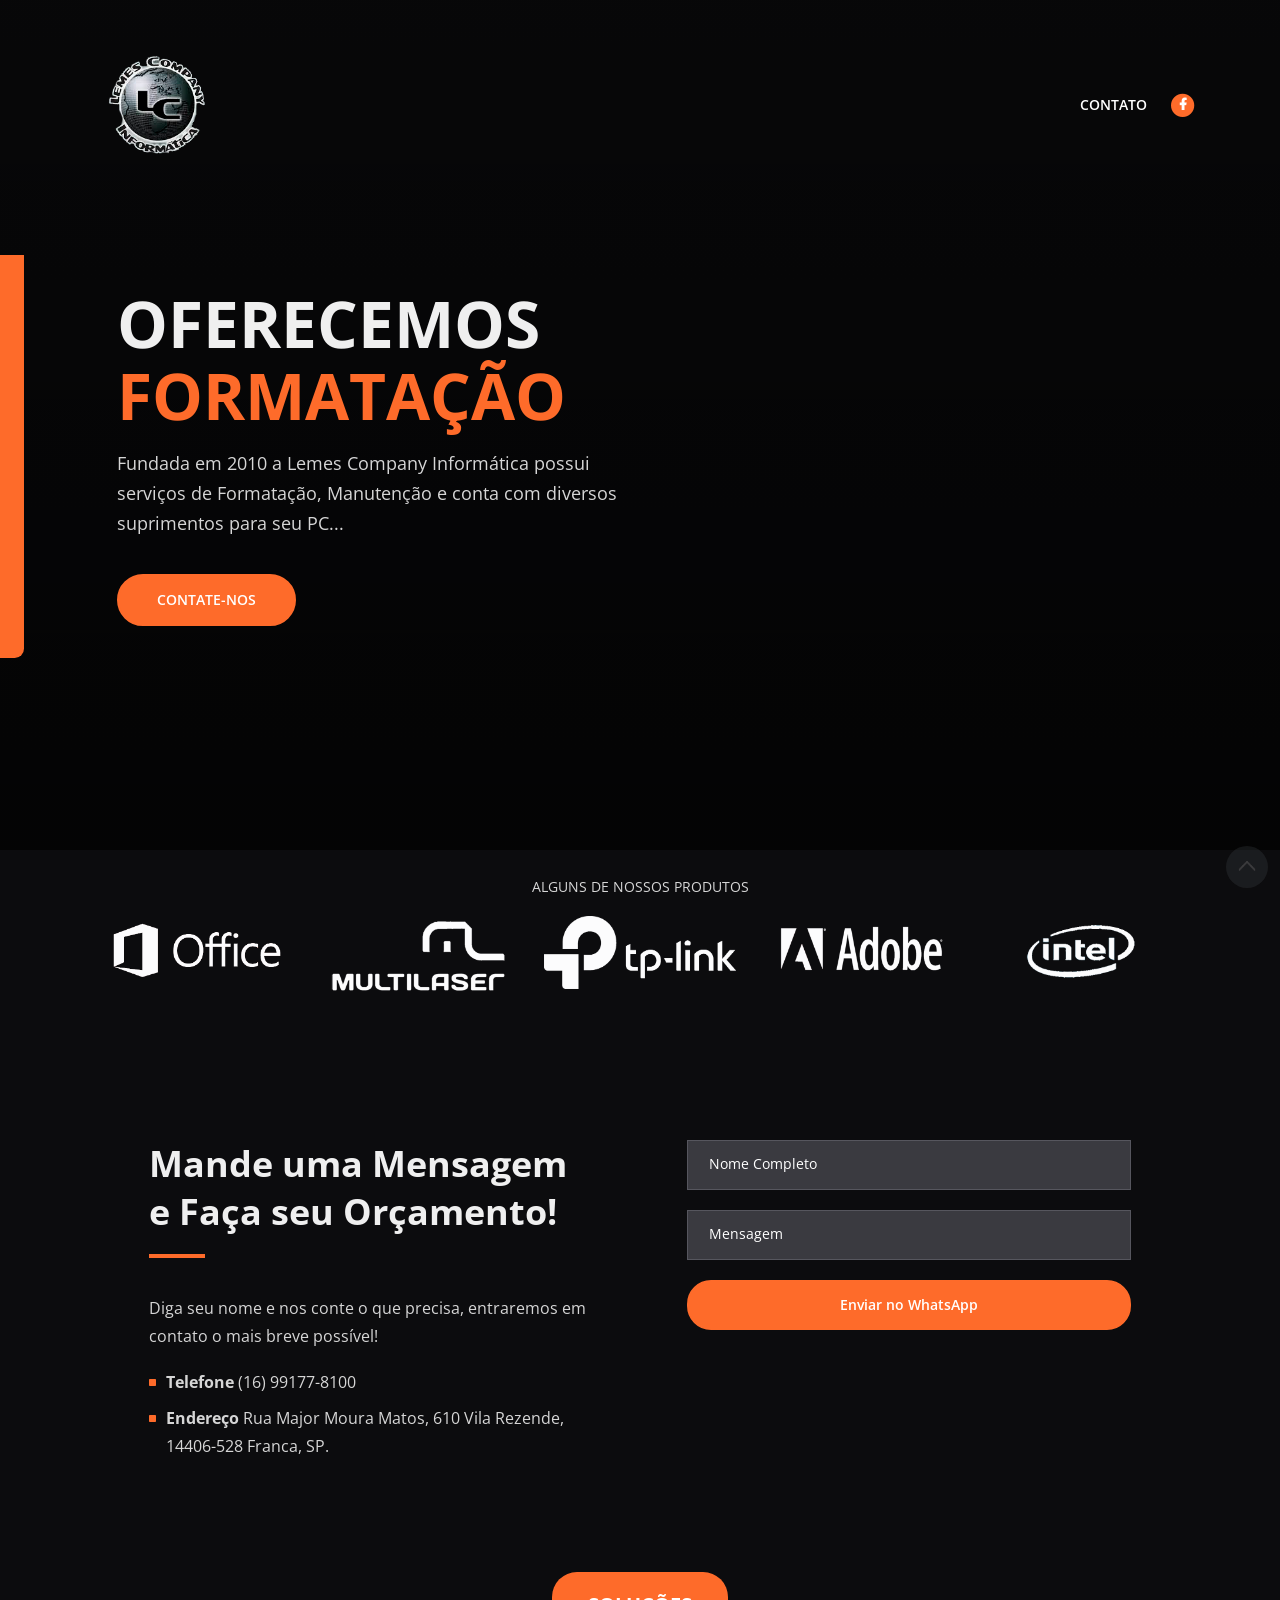
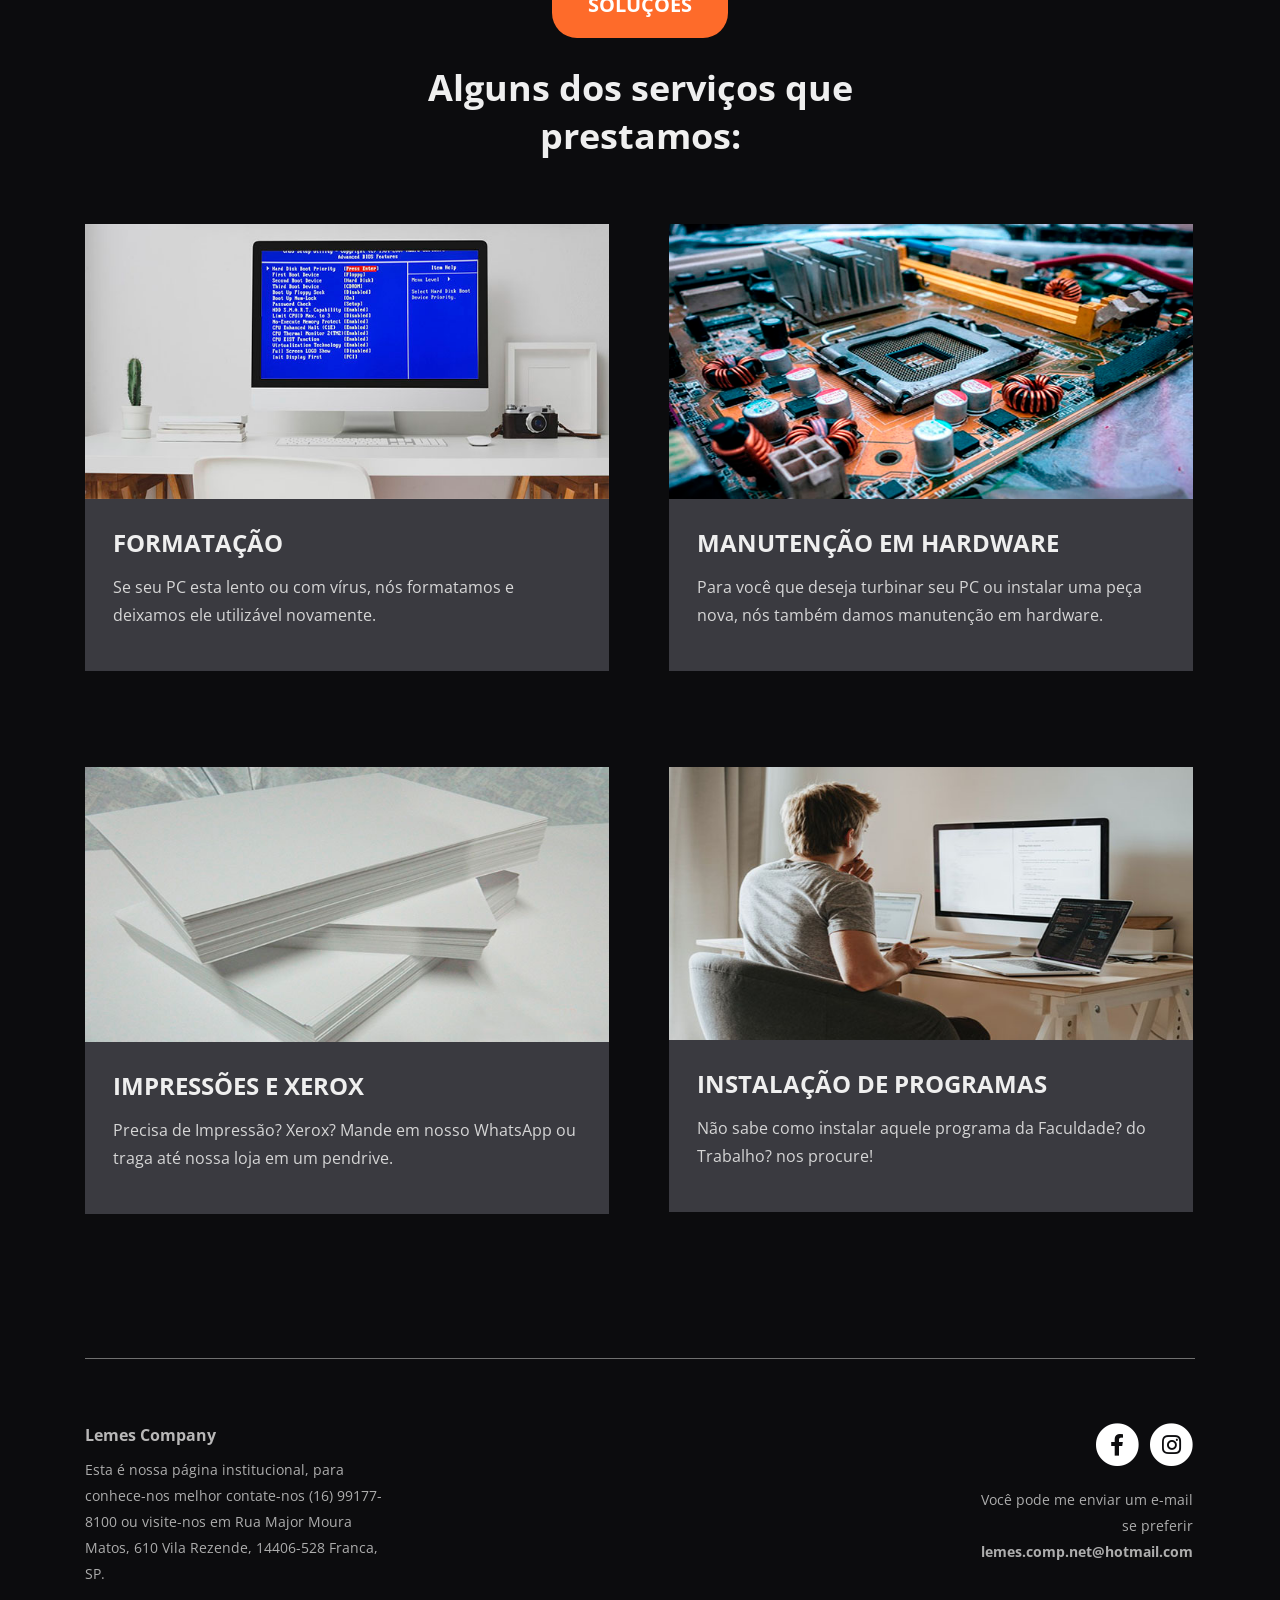
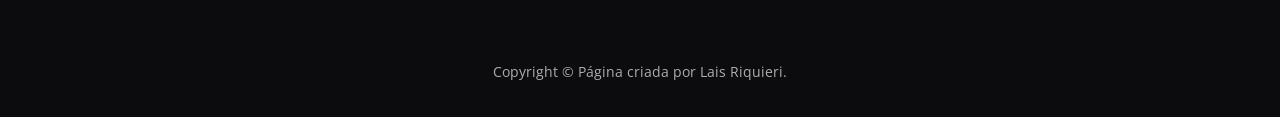
==== index.html @ 3565f31c "V1 Site Lemes Company" ====
<!DOCTYPE html>
<html lang="pt-BR">
<head>
    <meta charset="utf-8">
    <meta name="viewport" content="width=device-width, initial-scale=1, shrink-to-fit=no">
    
    <!-- OG Meta Tags to improve the way the post looks when you share the page on LinkedIn, Facebook, Google+ -->
	<meta property="og:site_name" content="" /> <!-- website name -->
	<meta property="og:site" content="" /> <!-- website link -->
	<meta property="og:title" content=""/> <!-- title shown in the actual shared post -->
	<meta property="og:description" content="" /> <!-- description shown in the actual shared post -->
	<meta property="og:image" content="" /> <!-- image link, make sure it's jpg -->
	<meta property="og:url" content="" /> <!-- where do you want your post to link to -->
	<meta property="og:type" content="article" />

    <!-- Webpage Title -->
    <title>Lemes Company Informática</title>

    <!-- Styles -->
    <link href="https://fonts.googleapis.com/css?family=Open+Sans:400,400i,600,700&display=swap" rel="stylesheet">
    <link href="css/bootstrap.css" rel="stylesheet">
    <link href="css/fontawesome-all.css" rel="stylesheet">
    <link href="css/swiper.css" rel="stylesheet">
	<link href="css/magnific-popup.css" rel="stylesheet">
	<link href="css/styles.css" rel="stylesheet">
	
	<!-- Favicon  -->
    <link rel="icon" href="images/Logo-Lemes-Company-vetor.png">
</head>
<body data-spy="scroll" data-target=".fixed-top">   
    
    <!-- Navigation -->
    <nav class="navbar navbar-expand-lg navbar-custom fixed-top">
        <div class="container">
            <!-- Text Logo - Use this if you don't have a graphic logo -->
            <!-- <a class="navbar-brand logo-text page-scroll" href="index.html">VERA</a> -->

            <!-- Image Logo -->
            <a class="navbar-brand logo-image" href="index.html"><img src="images/Logo-Lemes-Company-vetor.png" alt="alternative"></a> 
            
            <!-- Mobile Menu Toggle Button -->
            <button class="navbar-toggler" type="button" data-toggle="collapse" data-target="#navbarsExampleDefault" aria-controls="navbarsExampleDefault" aria-expanded="false" aria-label="Toggle navigation">
                <span class="navbar-toggler-awesome fas fa-bars"></span>
                <span class="navbar-toggler-awesome fas fa-times"></span>
            </button>
            <!-- end of mobile menu toggle button -->

            <div class="collapse navbar-collapse" id="navbarsExampleDefault">
                <ul class="navbar-nav ml-auto">

                    <li class="nav-item">
                        <a class="nav-link page-scroll" href="#inquiry">CONTATO</a>
                    </li>
                </ul>
                <span class="nav-item social-icons">
                    <span class="fa-stack">
                        <a href="https://www.facebook.com/assistenciatecnicaparacomputadores/">
                            <i class="fas fa-circle fa-stack-2x"></i>
                            <i class="fab fa-facebook-f fa-stack-1x"></i>
                        </a>
                </span>
            </div>
        </div> <!-- end of container -->
    </nav> <!-- end of navbar -->
    <!-- end of navigation -->


    <!-- Header -->
    <header class="header">
        <div class="container">
            <div class="row">
                <div class="col-lg-7">
                    <div class="text-container">
                        <h1>OFERECEMOS <span id="js-rotating">FORMATAÇÃO, MANUTENÇÃO, SUPRIMENTOS</span></h1>
                        <p class="p-large">Fundada em 2010 a Lemes Company Informática possui serviços de Formatação, Manutenção e conta com diversos suprimentos para seu PC...</p>
                        <a class="btn-solid-lg page-scroll" href="#inquiry">CONTATE-NOS</a>
                    </div> <!-- end of text-container -->
                </div> <!-- end of col -->
            </div> <!-- end of row -->
        </div> <!-- end of container -->
        <img class="vertical-decoration" src="images/vertical-decoration-left.svg" alt="alternative">
    </header> <!-- end of header -->
    <!-- end of header -->


    <!-- Partners -->
    <div class="slider-1">
        <div class="container">
            <div class="row">
                <div class="col-lg-12">

                    <p class="p-small">ALGUNS DE NOSSOS PRODUTOS</p>

                    <!-- Image Slider -->
                    <div class="slider-container">
                        <div class="swiper-container image-slider">
                            <div class="swiper-wrapper">
                                <div class="swiper-slide">
                                    <img class="img-fluid" src="images/Office-vetor.png" alt="alternative">
                                </div>
                                <div class="swiper-slide">
                                    <img class="img-fluid" src="images/multilaser-vetor.png" alt="alternative">
                                </div>
                                <div class="swiper-slide">
                                    <img class="img-fluid" src="images/tp-link-logo-vetor.png" alt="alternative">
                                </div>
                                <div class="swiper-slide">
                                    <img class="img-fluid" src="images/adobe-vetor.png" alt="alternative">
                                </div>
                                <div class="swiper-slide">
                                    <img class="img-fluid" src="images/intel-logo-vetor.png" alt="alternative">
                                </div>
                                <div class="swiper-slide">
                                    <img class="img-fluid" src="images/sandisk-logo-vetor.png" alt="alternative">
                                </div>
                            </div> <!-- end of swiper-wrapper -->
                        </div> <!-- end of swiper container -->
                    </div> <!-- end of slider-container -->
                    <!-- end of image slider -->

                </div> <!-- end of col -->
            </div> <!-- end of row -->
        </div> <!-- end of container -->
    </div> <!-- end of slider-1 -->
    <!-- end of partners -->


    <!-- Inquiry -->
    <div id="inquiry" class="form-1">
        <div class="container">
            <div class="row">
                <div class="col-lg-6">
                    <div class="text-container">
                        <h2>Mande uma Mensagem e Faça seu Orçamento!    </h2>
                        <hr class="hr-heading">
                        <p>Diga seu nome e nos conte o que precisa, entraremos em contato o mais breve possível!</p>
                        <ul class="list-unstyled li-space-lg">
                            <li class="media">
                                <i class="fas fa-square"></i>
                                <div class="media-body"><strong>Telefone</strong> (16) 99177-8100</div>
                            </li>
                            <li class="media">
                                <i class="fas fa-square"></i>
                                <div class="media-body"><strong>Endereço</strong> Rua Major Moura Matos, 610 Vila Rezende, 14406-528 Franca, SP.</div>
                            </li>
                        </ul>
                    </div> <!-- end of text-container -->
                </div> <!-- end of col -->
                <div class="col-lg-6">

                    <!-- Inquiry Form -->
                    <div class="form-container">
                        <form id="inquiryForm" data-toggle="validator" data-focus="false">
                            <div class="form-group">
                                <input type="text" class="form-control-input" id="iname" name="iname" required>
                                <label class="label-control" for="iname">Nome Completo</label>
                                <div class="help-block with-errors"></div>
                            </div>
                            
                            <div class="form-group">
                                <input type="text" class="form-control-input" id="imessage" name="imessage" required>
                                <label class="label-control" for="imessage">Mensagem</label>
                                <div class="help-block with-errors"></div>
                            </div>
                            <div class="form-group">
                                
                                <div class="help-block with-errors"></div>
                            </div>
                            <div class="form-group">
                                <button type="submit" class="form-control-submit-button">Enviar no WhatsApp</button>
                            </div>
                            <div class="form-message">
                                <div id="imsgSubmit" class="h3 text-center hidden"></div>
                            </div>
                        </form>
                    </div> <!-- end of form-container -->
                    <!-- end of inquiry form -->

                </div> <!-- end of col -->
            </div> <!-- end of row -->
        </div> <!-- end of container -->
    </div> <!-- end of form-1 -->
    <!-- end of inquiry -->


    <!-- Solutions -->
    <div class="cards-1">
        <div class="container">
            <div class="row">
                <div class="col-lg-12">
                    <div class="box-heading-wrapper">
                        <div class="box-heading">SOLUÇÕES</div>
                    </div> <!-- end of box-heading-wrapper -->
                    <h2 class="h2-heading">Alguns dos serviços que prestamos:</h2>
                </div> <!-- end of col -->
            </div> <!-- end of row -->
            <div class="row">
                <div class="col-lg-12">
                    
                    <!-- Card -->
                    <div class="card">
                        <div class="card-image">
                            <img class="img-fluid" src="images/format.jpg" alt="alternative">
                        </div>
                        <div class="card-body">
                            <h3 class="card-title">FORMATAÇÃO</h3>
                            <p>Se seu PC esta lento ou com vírus, nós formatamos e deixamos ele utilizável novamente.</p>
                            <div class="tag"></div>
                        </div>
                    </div>
                    <!-- end of card -->

                    <!-- Card -->
                    <div class="card">
                        <div class="card-image">
                            <img class="img-fluid" src="images/manutencao.jpg" alt="alternative">
                        </div>
                        <div class="card-body">
                            <h3 class="card-title">MANUTENÇÃO EM HARDWARE</h3>
                            <p>Para você que deseja turbinar seu PC ou instalar uma peça nova, nós também damos manutenção em hardware.</p>
                            <div class="tag"></div>
                        </div>
                    </div>
                    <!-- end of card -->

                    <!-- Card -->
                    <div class="card">
                        <div class="card-image">
                            <img class="img-fluid" src="images/folhas.jpg" alt="alternative">
                        </div>
                        <div class="card-body">
                            <h3 class="card-title">IMPRESSÕES E XEROX</h3>
                            <p>Precisa de Impressão? Xerox? Mande em nosso WhatsApp ou traga até nossa loja em um pendrive.</p>
                            <div class="tag"></div>
                        </div>
                    </div>
                    <!-- end of card -->

                    <!-- Card -->
                    <div class="card">
                        <div class="card-image">
                            <img class="img-fluid" src="images/programas.jpg" alt="alternative">
                        </div>
                        <div class="card-body">
                            <h3 class="card-title">INSTALAÇÃO DE PROGRAMAS</h3>
                            <p>Não sabe como instalar aquele programa da Faculdade? do Trabalho? nos procure!</p>
                            <div class="tag"></div>
                        </div>
                    </div>
                    <!-- end of card -->

                </div> <!-- end of col -->
            </div> <!-- end of row -->
        </div> <!-- end of container -->
    </div> <!-- end of cards-1 -->
    <!-- end of solutions -->



    <!-- Footer -->
    <div class="footer">
        <div class="container">
            <div class="row">
                <div class="col-lg-12">
                    <hr class="section-divider">
                    <div class="footer-col first">
                        <h6>Lemes Company</h6>
                        <p class="p-small">Esta é nossa página institucional, para conhece-nos melhor contate-nos (16) 99177-8100 ou visite-nos em Rua Major Moura Matos, 610 Vila Rezende, 14406-528 Franca, SP.</p>
                    </div> <!-- end of footer-col -->
                    <div class="footer-col second">
                    </div> <!-- end of footer-col -->
                    <div class="footer-col third">
                        
                    </div> <!-- end of footer-col -->
                    <div class="footer-col fourth">
                        <span class="fa-stack">
                            <a href="https://www.facebook.com/assistenciatecnicaparacomputadores/">
                                <i class="fas fa-circle fa-stack-2x"></i>
                                <i class="fab fa-facebook-f fa-stack-1x"></i>
                            </a>
                        </span>
                        
                        </span>
                        <span class="fa-stack">
                            <a href="https://www.instagram.com/lemes.company.informatica/?hl=pt-br">
                                <i class="fas fa-circle fa-stack-2x"></i>
                                <i class="fab fa-instagram fa-stack-1x"></i>
                            </a>
                        </span>
                        <p class="p-small">Você pode me enviar um e-mail se preferir <a href="mailto:lemes.comp.net@hotmail.com"><strong>lemes.comp.net@hotmail.com</strong></a></p>
                    </div> <!-- end of footer-col -->
                </div> <!-- end of col -->
            </div> <!-- end of row -->
        </div> <!-- end of container -->
    </div> <!-- end of footer -->  
    <!-- end of footer -->


    <!-- Copyright -->
    <div class="copyright">
        <div class="container">
            <div class="row">
                <div class="col-lg-12">
                    <p class="p-small">Copyright © Página criada por Lais Riquieri.</a></p>
                </div> <!-- end of col -->
            </div> <!-- enf of row -->
        </div> <!-- end of container -->
    </div> <!-- end of copyright --> 
    <!-- end of copyright -->
    
    	
    <!-- Scripts -->
    <script src="js/jquery.min.js"></script> <!-- jQuery for Bootstrap's JavaScript plugins -->
    <script src="js/popper.min.js"></script> <!-- Popper tooltip library for Bootstrap -->
    <script src="js/bootstrap.min.js"></script> <!-- Bootstrap framework -->
    <script src="js/jquery.easing.min.js"></script> <!-- jQuery Easing for smooth scrolling between anchors -->
    <script src="js/swiper.min.js"></script> <!-- Swiper for image and text sliders -->
    <script src="js/jquery.magnific-popup.js"></script> <!-- Magnific Popup for lightboxes -->
    <script src="js/morphext.min.js"></script> <!-- Morphtext rotating text in the header -->
    <script src="js/isotope.pkgd.min.js"></script> <!-- Isotope for filter -->
    <script src="js/validator.min.js"></script> <!-- Validator.js - Bootstrap plugin that validates forms -->
    <script src="js/scripts.js"></script> <!-- Custom scripts -->
</body>
</html>
---- css/styles.css ----
/* Template: Vera - Business Landing Page HTML Template
   Author: Inovatik
   Description: Master CSS file
*/

/*****************************************
Table Of Contents:

- General Styles
- Navigation
- Header
- Partners
- Inquiry
- Solutions
- Details 1
- Details 2
- Expertise
- Video
- Pricing
- Projects
- Project Lightboxes
- Testimonials
- Statistics
- Statement
- Newsletter
- Footer
- Copyright
- Back To Top Button
- Extra Pages
- Media Queries
******************************************/

/*****************************************
Colors:
- Backgrounds - black #0c0c0e
- Buttons, bullets - orange #fe6b2a
- Input fields, card bg - dark gray #3a3a40
- Headings text - white #ffffff
- Body text - light gray #d6d6d6
******************************************/


/**************************/
/*     General Styles     */
/**************************/
body,
html {
    width: 100%;
	height: 100%;
	background-color: #0c0c0e;
}

body, p {
	color: #d6d6d6; 
	font: 400 1rem/1.75rem "Open Sans", sans-serif;
}

h1 {
	color: #efefef;
	font: 700 2.5rem/3.25rem "Open Sans", sans-serif;
}

h2 {
	color: #efefef;
	font: 700 2.25rem/3rem "Open Sans", sans-serif;
}

h3 {
	color: #efefef;
	font: 700 1.5rem/2.25rem "Open Sans", sans-serif;
}

h4 {
	color: #efefef;
	font: 700 1.25rem/1.75rem "Open Sans", sans-serif;
}

h5 {
	color: #efefef;
	font: 700 1.125rem/1.625rem "Open Sans", sans-serif;
}

h6 {
	color: #efefef;
	font: 700 1rem/1.5rem "Open Sans", sans-serif;
}

.p-large {
	font: 400 1.125rem/1.875rem "Open Sans", sans-serif;
}

.p-small {
	font: 400 0.875rem/1.625rem "Open Sans", sans-serif;
}

.p-heading {
	margin-bottom: 4.25rem;
	text-align: center;
}

.h2-heading {
	text-align: center;
	padding-top: 20px;
}

.testimonial-text {
	font-style: italic;
}

.testimonial-author {
	font-weight: 700;
}

.li-space-lg li {
	margin-bottom: 0.5rem;
}

a {
	color: #d6d6d6;
	text-decoration: underline;
}

a:hover {
	color: #d6d6d6;
	text-decoration: underline;
}

.m-bottom-0 {
	margin-bottom: 0;
}

.m-bottom-1 {
	margin-bottom: 1rem;
}

.m-bottom-2 {
	margin-bottom: 2rem;
}

.m-bottom-3 {
	margin-bottom: 3rem;
}

.m-bottom-4 {
	margin-bottom: 4rem;
}

.m-bottom-5 {
	margin-bottom: 5rem;
}

.m-bottom-6 {
	margin-bottom: 6rem;
}

.box-heading-wrapper {
	margin-bottom: 0.375rem;
	text-align: center;
}

.box-heading {
	display: inline-block;
	text-align: center;
	padding: 2rem 2.25rem;
	background-color: #fe6b2a;
	color: #ffffff;
	font-size: 1.25rem; 
	font-weight: bold;
	line-height: 0.125;
	border-radius: 25px;
}

.hr-heading {
	display: inline-block;
	width: 3.5rem;
	height: 0.25rem;
	border: none;
	background-color: #fe6b2a;
}

.section-divider {
	height: 1px;
	border: none;
	background-color: #707070;
}

.btn-solid-reg {
	display: inline-block;
	padding: 1.375rem 2.25rem 1.375rem 2.25rem;
	border: 0.125rem solid #fe6b2a;
	border-radius: 2rem;
	background-color: #fe6b2a;
	color: #ffffff;
	font: 600 0.875rem/0 "Open Sans", sans-serif;
	text-decoration: none;
	transition: all 0.2s;
}

.btn-solid-reg:hover {
	border: 0.125rem solid #fe6b2a;
	background-color: transparent;
	color: #fe6b2a;
	text-decoration: none;
}

.btn-solid-lg {
	display: inline-block;
	padding: 1.5rem 2.375rem 1.5rem 2.375rem;
	border: 0.125rem solid #fe6b2a;
	border-radius: 2rem;
	background-color: #fe6b2a;
	color: #ffffff;
	font: 600 0.875rem/0 "Open Sans", sans-serif;
	text-decoration: none;
	transition: all 0.2s;
}

.btn-solid-lg:hover {
	border: 0.125rem solid #fe6b2a;
	background-color: transparent;
	color: #fe6b2a;
	text-decoration: none;
}

.btn-outline-reg {
	display: inline-block;
	padding: 1.375rem 2.25rem 1.375rem 2.25rem;
	border: 0.125rem solid #ffffff;
	border-radius: 2rem;
	background-color: transparent;
	color: #ffffff;
	font: 600 0.875rem/0 "Open Sans", sans-serif;
	text-decoration: none;
	transition: all 0.2s;
}

.btn-outline-reg:hover {
	border: 0.125rem solid #ffffff;
	background-color: #ffffff;
	color: #0c0c0e;
	text-decoration: none;
}

.btn-outline-lg {
	display: inline-block;
	padding: 1.5rem 2.375rem 1.5rem 2.375rem;
	border: 0.125rem solid #30363a;
	border-radius: 2rem;
	background-color: transparent;
	color: #30363a;
	font: 600 0.875rem/0 "Open Sans", sans-serif;
	text-decoration: none;
	transition: all 0.2s;
}

.btn-outline-lg:hover {
	border: 0.125rem solid #30363a;
	background-color: #30363a;
	color: #ffffff;
	text-decoration: none;
}

.btn-outline-sm {
	display: inline-block;
	padding: 1rem 1.625rem 1rem 1.625rem;
	border: 0.125rem solid #30363a;
	border-radius: 2rem;
	background-color: transparent;
	color: #30363a;
	font: 600 0.875rem/0 "Open Sans", sans-serif;
	text-decoration: none;
	transition: all 0.2s;
}

.btn-outline-sm:hover {
	border: 0.125rem solid #30363a;
	background-color: #30363a;
	color: #ffffff;
	text-decoration: none;
}

.form-group {
	position: relative;
	margin-bottom: 1.25rem;
}

.form-group.has-error.has-danger {
	margin-bottom: 0.625rem;
}

.form-group.has-error.has-danger .help-block.with-errors ul {
	margin-top: 0.375rem;
}

.label-control {
	position: absolute;
	top: 0.87rem;
	left: 1.375rem;
	color: #ffffff;
	opacity: 1;
	font: 400 0.875rem/1.375rem "Open Sans", sans-serif;
	cursor: text;
	transition: all 0.2s ease;
}

/* IE10+ hack to solve lower label text position compared to the rest of the browsers */
@media screen and (-ms-high-contrast: active), screen and (-ms-high-contrast: none) {  
	.label-control {
		top: 0.9375rem;
	}
}

.form-control-input:focus + .label-control,
.form-control-input.notEmpty + .label-control,
.form-control-textarea:focus + .label-control,
.form-control-textarea.notEmpty + .label-control {
	top: 2rem;
	opacity: 1;
	font-size: 0.75rem;
	font-weight: 700;
}

.form-control-input,
.form-control-select {
	display: block; /* needed for proper display of the label in Firefox, IE, Edge */
	width: 100%;
	padding-top: 1.0625rem;
	padding-bottom: 0.0625rem;
	padding-left: 1.3125rem;
	border: 1px solid #56565e;
	border-radius: 0;
	background-color: #3a3a40;
	color: #ffffff;
	font: 400 0.875rem/1.875rem "Open Sans", sans-serif;
	transition: all 0.2s;
	-webkit-appearance: none; /* removes inner shadow on form inputs on ios safari */
}

.form-control-select {
	padding-top: 0.5rem;
	padding-bottom: 0.5rem;
	height: 3rem;
}

/* IE10+ hack to solve lower label text position compared to the rest of the browsers */
@media screen and (-ms-high-contrast: active), screen and (-ms-high-contrast: none) {  
	.form-control-input {
		padding-top: 1.25rem;
		padding-bottom: 0.75rem;
		line-height: 1.75rem;
	}

	.form-control-select {
		padding-top: 0.875rem;
		padding-bottom: 0.75rem;
		height: 3.125rem;
		line-height: 2.125rem;
	}
}

select {
    /* you should keep these first rules in place to maintain cross-browser behavior */
    -webkit-appearance: none;
	-moz-appearance: none;
	-ms-appearance: none;
    -o-appearance: none;
    appearance: none;
    background-image: url('../images/down-arrow.png');
    background-position: 96% 50%;
    background-repeat: no-repeat;
    outline: none;
}

select::-ms-expand {
    display: none; /* removes the ugly default down arrow on select form field in IE11 */
}

.form-control-textarea {
	display: block; /* used to eliminate a bottom gap difference between Chrome and IE/FF */
	width: 100%;
	height: 14rem; /* used instead of html rows to normalize height between Chrome and IE/FF */
	padding-top: 1.25rem;
	padding-left: 1.3125rem;
	border: 1px solid #56565e;
	border-radius: 0;
	background-color: #3a3a40;
	color: #ffffff;
	font: 400 0.875rem/1.75rem "Open Sans", sans-serif;
	transition: all 0.2s;
}

.form-control-input:focus,
.form-control-select:focus,
.form-control-textarea:focus {
	border: 1px solid #a1a1a1;
	outline: none; /* Removes blue border on focus */
}

.form-control-input:hover,
.form-control-select:hover,
.form-control-textarea:hover {
	border: 1px solid #a1a1a1;
}

input[type='checkbox'] {
	vertical-align: -10%;
	margin-right: 0.5rem;
}

/* IE10+ hack to raise checkbox field position compared to the rest of the browsers */
@media screen and (-ms-high-contrast: active), screen and (-ms-high-contrast: none) {  
	input[type='checkbox'] {
		vertical-align: -9%;
	}
}

.form-control-submit-button {
	display: inline-block;
	width: 100%;
	height: 3.125rem;
	border: 0.125rem solid #fe6b2a;
	border-radius: 1.5rem;
	background-color: #fe6b2a;
	color: #fff;
	font: 600 0.875rem/0 "Open Sans", sans-serif;
	cursor: pointer;
	transition: all 0.2s;
}

.form-control-submit-button:hover {
	border: 0.125rem solid #fe6b2a;
	background-color: transparent;
	color: #fe6b2a;
}

/* Form Success And Error Message Formatting */
#imsgSubmit.h3.text-center.tada.animated,
#nmsgSubmit.h3.text-center.tada.animated,
#cmsgSubmit.h3.text-center.tada.animated,
#imsgSubmit.h3.text-center,
#nmsgSubmit.h3.text-center,
#cmsgSubmit.h3.text-center {
	display: block;
	margin-bottom: 0;
	color: #fe6b2a;
	font-weight: 600;
	font-size: 1.125rem;
	line-height: 1rem;
}

.help-block.with-errors .list-unstyled {
	font-size: 0.75rem;
	line-height: 1.125rem;
	text-align: left;
}

.help-block.with-errors ul {
	margin-bottom: 0;
}
/* end of form success and error message formatting */

/* Form Success And Error Message Animation - Animate.css */
@-webkit-keyframes tada {
	from {
		-webkit-transform: scale3d(1, 1, 1);
		-ms-transform: scale3d(1, 1, 1);
		transform: scale3d(1, 1, 1);
	}
	10%, 20% {
		-webkit-transform: scale3d(.9, .9, .9) rotate3d(0, 0, 1, -3deg);
		-ms-transform: scale3d(.9, .9, .9) rotate3d(0, 0, 1, -3deg);
		transform: scale3d(.9, .9, .9) rotate3d(0, 0, 1, -3deg);
	}
	30%, 50%, 70%, 90% {
		-webkit-transform: scale3d(1.1, 1.1, 1.1) rotate3d(0, 0, 1, 3deg);
		-ms-transform: scale3d(1.1, 1.1, 1.1) rotate3d(0, 0, 1, 3deg);
		transform: scale3d(1.1, 1.1, 1.1) rotate3d(0, 0, 1, 3deg);
	}
	40%, 60%, 80% {
		-webkit-transform: scale3d(1.1, 1.1, 1.1) rotate3d(0, 0, 1, -3deg);
		-ms-transform: scale3d(1.1, 1.1, 1.1) rotate3d(0, 0, 1, -3deg);
		transform: scale3d(1.1, 1.1, 1.1) rotate3d(0, 0, 1, -3deg);
	}
	to {
		-webkit-transform: scale3d(1, 1, 1);
		-ms-transform: scale3d(1, 1, 1);
		transform: scale3d(1, 1, 1);
	}
}

@keyframes tada {
	from {
		-webkit-transform: scale3d(1, 1, 1);
		-ms-transform: scale3d(1, 1, 1);
		transform: scale3d(1, 1, 1);
	}
	10%, 20% {
		-webkit-transform: scale3d(.9, .9, .9) rotate3d(0, 0, 1, -3deg);
		-ms-transform: scale3d(.9, .9, .9) rotate3d(0, 0, 1, -3deg);
		transform: scale3d(.9, .9, .9) rotate3d(0, 0, 1, -3deg);
	}
	30%, 50%, 70%, 90% {
		-webkit-transform: scale3d(1.1, 1.1, 1.1) rotate3d(0, 0, 1, 3deg);
		-ms-transform: scale3d(1.1, 1.1, 1.1) rotate3d(0, 0, 1, 3deg);
		transform: scale3d(1.1, 1.1, 1.1) rotate3d(0, 0, 1, 3deg);
	}
	40%, 60%, 80% {
		-webkit-transform: scale3d(1.1, 1.1, 1.1) rotate3d(0, 0, 1, -3deg);
		-ms-transform: scale3d(1.1, 1.1, 1.1) rotate3d(0, 0, 1, -3deg);
		transform: scale3d(1.1, 1.1, 1.1) rotate3d(0, 0, 1, -3deg);
	}
	to {
		-webkit-transform: scale3d(1, 1, 1);
		-ms-transform: scale3d(1, 1, 1);
		transform: scale3d(1, 1, 1);
	}
}

.tada {
	-webkit-animation-name: tada;
	animation-name: tada;
}

.animated {
	-webkit-animation-duration: 1s;
	animation-duration: 1s;
	-webkit-animation-fill-mode: both;
	animation-fill-mode: both;
}
/* end of form success and error message animation - Animate.css */

/* Fade-move Animation For Details Lightbox - Magnific Popup */
/* at start */
.my-mfp-slide-bottom .zoom-anim-dialog {
	opacity: 0;
	transition: all 0.2s ease-out;
	-webkit-transform: translateY(-1.25rem) perspective(37.5rem) rotateX(10deg);
	-ms-transform: translateY(-1.25rem) perspective(37.5rem) rotateX(10deg);
	transform: translateY(-1.25rem) perspective(37.5rem) rotateX(10deg);
}

/* animate in */
.my-mfp-slide-bottom.mfp-ready .zoom-anim-dialog {
	opacity: 1;
	-webkit-transform: translateY(0) perspective(37.5rem) rotateX(0); 
	-ms-transform: translateY(0) perspective(37.5rem) rotateX(0); 
	transform: translateY(0) perspective(37.5rem) rotateX(0); 
}

/* animate out */
.my-mfp-slide-bottom.mfp-removing .zoom-anim-dialog {
	opacity: 0;
	-webkit-transform: translateY(-0.625rem) perspective(37.5rem) rotateX(10deg); 
	-ms-transform: translateY(-0.625rem) perspective(37.5rem) rotateX(10deg); 
	transform: translateY(-0.625rem) perspective(37.5rem) rotateX(10deg); 
}

/* dark overlay, start state */
.my-mfp-slide-bottom.mfp-bg {
	opacity: 0;
	transition: opacity 0.2s ease-out;
}

/* animate in */
.my-mfp-slide-bottom.mfp-ready.mfp-bg {
	opacity: 0.8;
}
/* animate out */
.my-mfp-slide-bottom.mfp-removing.mfp-bg {
	opacity: 0;
}
/* end of fade-move animation for details lightbox - magnific popup */

/* Fade Animation For Image Lightbox - Magnific Popup */
@-webkit-keyframes fadeIn {
	from {
		opacity: 0;
	}
	to {
		opacity: 1;
	}
}

@keyframes fadeIn {
	from {
		opacity: 0;
	}
	to {
		opacity: 1;
	}
}

.fadeIn {
	-webkit-animation: fadeIn 0.6s;
	animation: fadeIn 0.6s;
}

@-webkit-keyframes fadeOut {
	from {
		opacity: 1;
	}
	to {
		opacity: 0;
	}
}

@keyframes fadeOut {
	from {
		opacity: 1;
	}
	to {
		opacity: 0;
	}
}

.fadeOut {
	-webkit-animation: fadeOut 0.8s;
	animation: fadeOut 0.8s;
}
/* end of fade animation for image lightbox - magnific popup */


/**********************/
/*     Navigation     */
/**********************/
.navbar-custom {
	background-color: #0c0c0e;
	box-shadow: 0 0.0625rem 0.375rem 0 rgba(0, 0, 0, 0.1);
	font: 600 0.875rem/0.875rem "Open Sans", sans-serif;
}

.navbar-custom .navbar-brand.logo-image img {
	width: 9rem;
	height: 9rem;
}

.navbar-custom .navbar-brand.logo-text {
	color: #ffffff;
	font: 700 2rem/1rem "Open Sans", sans-serif;
	text-decoration: none;
}

.navbar-custom .navbar-nav {
	margin-top: 0.75rem;
	margin-bottom: 0.5rem;
}

.navbar-custom .nav-item .nav-link {
	padding: 0.625rem 0.75rem;
	color: #ffffff;
	text-decoration: none;
	transition: all 0.2s ease;
}

.navbar-custom .nav-item .nav-link:hover,
.navbar-custom .nav-item .nav-link.active {
	color: #fe6b2a;
}

/* Dropdown Menu */
.navbar-custom .dropdown:hover > .dropdown-menu {
	display: block; /* this makes the dropdown menu stay open while hovering it */
	min-width: auto;
	animation: fadeDropdown 0.2s; /* required for the fade animation */
}

@keyframes fadeDropdown {
    0% {
        opacity: 0;
    }

    100% {
        opacity: 1;
    }
}

.navbar-custom .dropdown-toggle {
	cursor: default;
}

.navbar-custom .dropdown-toggle:focus { /* removes dropdown outline on focus */
	outline: 0;
}

.navbar-custom .dropdown-menu {
	margin-top: 0;
	padding-top: 1rem;
	padding-bottom: 1rem;
	border: none;
	border-radius: 0.25rem;
	background-color: #212125;
}

.navbar-custom .dropdown-item {
	color: #ffffff;
	font: 600 0.875rem/0.875rem "Open Sans", sans-serif;
	text-decoration: none;
}

.navbar-custom .dropdown-item:hover {
	background-color: #212125;
	color: #fe6b2a;
}

.navbar-custom .dropdown-divider {
	width: 100%;
	height: 1px;
	margin: 0.75rem auto 0.75rem auto;
	border: none;
	background-color: #acaaaa;
	opacity: 0.2;
}
/* end of dropdown menu */

.navbar-custom .social-icons {
	display: none;
}

.navbar-custom .navbar-toggler {
	padding: 0;
	border: none;
	color: #ffffff;
	font-size: 2rem;
}

.navbar-custom button[aria-expanded='false'] .navbar-toggler-awesome.fas.fa-times{
	display: none;
}

.navbar-custom button[aria-expanded='false'] .navbar-toggler-awesome.fas.fa-bars{
	display: inline-block;
}

.navbar-custom button[aria-expanded='true'] .navbar-toggler-awesome.fas.fa-bars{
	display: none;
}

.navbar-custom button[aria-expanded='true'] .navbar-toggler-awesome.fas.fa-times{
	display: inline-block;
	margin-right: 0.125rem;
}


/*****************/
/*    Header     */
/*****************/
.header {
	position: relative;
	padding-top: 7rem;
	padding-bottom: 3rem;
	background: linear-gradient(rgba(0, 0, 0, 0.4), rgba(0, 0, 0, 0.7)), url('../images/Fundo.jpg') left center no-repeat;
	background-size: cover;
	text-align: center;
}

.header h1 {
	margin-bottom: 1rem;
}

.header h1 #js-rotating {
	color: #fe6b2a;
}

.header  .p-large {
	margin-bottom: 2.25rem;
}

.header .fas {
	font-size: 2.875rem;
	color: #f4f4f4;
}

.header .vertical-decoration {
	display: none;
}


/********************/
/*     Partners     */
/********************/
.slider-1 {
	padding-top: 1.5rem;
	padding-bottom: 3rem;
}

.slider-1 .p-small {
	margin-bottom: 0;
	text-align: center;
}

.slider-1 .slider-container {
	padding: 1rem;
	text-align: center;
}



/*******************/
/*     Inquiry     */
/*******************/
.form-1 {
	padding-top: 4rem;
	padding-bottom: 2rem;
}

.form-1 .text-container {
	margin-bottom: 3.5rem;
}

.form-1 h2 {
	margin-bottom: 0.125rem;
}

.form-1 .hr-heading {
	margin-bottom: 1.75rem;
}

.form-1 .list-unstyled {
	margin-top: 1.125rem;
}

.form-1 .list-unstyled .fas {
	color: #fe6b2a;
	font-size: 0.5rem;
	line-height: 1.75rem;
}

.form-1 .list-unstyled .media-body {
	margin-left: 0.625rem;
}


/*********************/
/*     Solutions     */
/*********************/
.cards-1 {
	padding-top: 4rem;
	padding-bottom: 1.5rem;
}

.cards-1 .h2-heading {
	margin-bottom: 4rem;
}

.cards-1 .card {
	margin-bottom: 6rem;
	border: none;
}

.cards-1 .card-body {
	padding: 1.5rem 1rem 1.5rem 1rem;
	background-color: #3a3a40;
}

.cards-1 .tag {
	color: #acacb5;
	font-size: 0.875rem;
	line-height: 1.625rem;
}


/*********************/
/*     Details 1     */
/*********************/
.basic-1 {
	padding-top: 1.5rem;
	padding-bottom: 5rem;
}

.basic-1 .text-container {
	margin-bottom: 4rem;
}

.basic-1 h2 {
	margin-bottom: 0.125rem;
}

.basic-1 .hr-heading {
	margin-bottom: 1.75rem;
}

.basic-1 .list-unstyled .fas {
	color: #fe6b2a;
	font-size: 0.5rem;
	line-height: 1.625rem;
}

.basic-1 .list-unstyled .media-body {
	margin-left: 0.5rem;
}

.basic-1 .image-container img {
	border-bottom-right-radius: 3rem;
}

.basic-1 .vertical-decoration {
	display: none;
}


/*********************/
/*     Details 2     */
/*********************/
.basic-2 {
	padding-top: 5rem;
	padding-bottom: 4rem;
}

.basic-2 .image-container {
	margin-bottom: 4rem;
}

.basic-2 h2 {
	margin-bottom: 0.125rem;
}

.basic-2 .hr-heading {
	margin-bottom: 1.75rem;
}

.basic-2 .list-unstyled .fas {
	color: #fe6b2a;
	font-size: 0.5rem;
	line-height: 1.625rem;
}

.basic-2 .list-unstyled .media-body {
	margin-left: 0.5rem;
}

.basic-2 .image-container img {
	border-bottom-right-radius: 3rem;
}

.basic-2 .vertical-decoration {
	display: none;
}


/*********************/
/*     Expertise     */
/*********************/
.cards-2 {
	padding-top: 4rem;
	padding-bottom: 2.5rem;
	text-align: center;
}

.cards-2 .card {
	max-width: 18.125rem;
	margin-right: auto;
	margin-bottom: 3.5rem;
	margin-left: auto;
	border: none;
	background-color: transparent;
}

.cards-2 .card-image {
	width: 5.5rem;
	height: 5.5rem;
	margin-right: auto;
	margin-bottom: 1.75rem;
	margin-left: auto;
	border: 0.25rem solid #fe6b2a;
	border-radius: 50%;
	background-color: #fe6b2a;
	transition: 0.2s all ease
}

.cards-2 .card .fas {
	color: #ffffff;
	font-size: 2.25rem;
	line-height: 5.25rem;
}

.cards-2 .card-body {
	padding: 0;
}

.cards-2 .card-title {
	margin-bottom: 0.5rem;
}


/*****************/
/*     Video     */
/*****************/
.basic-3 {
	padding-top: 2.5rem;
	padding-bottom: 3.25rem;
}

.basic-3 h2 {
	text-align: center;
}

.basic-3 .image-container {
	margin-bottom: 5rem;
}

.basic-3 .image-container img {
	border-bottom-right-radius: 3rem;
}

.basic-3 .video-wrapper {
	position: relative;
}

/* Video Play Button */
.basic-3 .video-play-button {
	position: absolute;
	z-index: 10;
	top: 50%;
	left: 50%;
	display: block;
	box-sizing: content-box;
	width: 2rem;
	height: 2.75rem;
	padding: 1.125rem 1.25rem 1.125rem 1.75rem;
	border-radius: 50%;
	-webkit-transform: translateX(-50%) translateY(-50%);
	-ms-transform: translateX(-50%) translateY(-50%);
	transform: translateX(-50%) translateY(-50%);
}
  
.basic-3 .video-play-button:before {
	content: "";
	position: absolute;
	z-index: 0;
	top: 50%;
	left: 50%;
	display: block;
	width: 4.75rem;
	height: 4.75rem;
	border-radius: 50%;
	background: #fe6b2a;
	animation: pulse-border 1500ms ease-out infinite;
	-webkit-transform: translateX(-50%) translateY(-50%);
	-ms-transform: translateX(-50%) translateY(-50%);
	transform: translateX(-50%) translateY(-50%);
}
  
.basic-3 .video-play-button:after {
	content: "";
	position: absolute;
	z-index: 1;
	top: 50%;
	left: 50%;
	display: block;
	width: 4.375rem;
	height: 4.375rem;
	border-radius: 50%;
	background: #fe6b2a;
	transition: all 200ms;
	-webkit-transform: translateX(-50%) translateY(-50%);
	-ms-transform: translateX(-50%) translateY(-50%);
	transform: translateX(-50%) translateY(-50%);
}
  
.basic-3 .video-play-button span {
	position: relative;
	display: block;
	z-index: 3;
	top: 0.375rem;
	left: 0.25rem;
	width: 0;
	height: 0;
	border-left: 1.625rem solid #fff;
	border-top: 1rem solid transparent;
	border-bottom: 1rem solid transparent;
}
  
@keyframes pulse-border {
	0% {
		transform: translateX(-50%) translateY(-50%) translateZ(0) scale(1);
		opacity: 1;
	}
	100% {
		transform: translateX(-50%) translateY(-50%) translateZ(0) scale(1.5);
		opacity: 0;
	}
}
/* end of video play button */

.basic-3 .text-container {
	margin-bottom: 2.5rem;
}


/*******************/
/*     Pricing     */
/*******************/
.cards-3 {
	padding-top: 3.25rem;
	padding-bottom: 1rem;
	text-align: center;
}

.cards-3 .h2-heading {
	margin-bottom: 4rem;
}

.cards-3 .card {
	max-width: 22rem;
	margin-right: auto;
	margin-bottom: 5rem;
	margin-left: auto;
	padding: 0;
	border: none;
	background: #3a3a40;
}

.cards-3 .card .card-body {
	padding: 2.875rem 1.5rem 3.5rem 1.5rem;
}

.cards-3 .card .card-title {
	margin-bottom: 2.25rem;
	color: #fe6b2a;
}

.cards-3 .card .card-body p:last-of-type {
	margin-bottom: 1.5rem;
}

.cards-3 .card .price {
	margin-bottom: 0.75rem;
	color: #ffffff;
	font-weight: 600;
	font-size: 3.75rem;
	line-height: 4rem;
}

.cards-3 .card .price .currency {
	position: relative;
	top: -1.25rem;
	margin-right: 0.25rem;
	font-size: 1.875rem;
	line-height: 0;
}

.cards-3 .card .list-unstyled {
	margin-bottom: 2.5rem;
}


/********************/
/*     Projects     */
/********************/
.filter {
	padding-top: 3rem;
	padding-bottom: 3rem;
}

.filter h2 {
	text-align: center;
}

.filter .button-group {
	margin-bottom: 0.25rem;
	text-align: center;
}

.filter .button-group a {
	display: inline-block;
	margin-right: 0.1875rem;
	margin-bottom: 0.875rem;
	margin-left: 0.1875rem;
	padding: 0.375rem 1.375rem 0.375rem 1.375rem;
	border-radius: 0.125rem;
	background-color: #3a3a40;
	color: #ffffff;
	font-weight: 600;
	font-size: 0.875rem;
	line-height: 1.25rem;
	cursor: pointer;
	transition: all 0.2s ease;
}

.filter .button-group a:hover {
	background-color: #fe6b2a;
	color: #fff;
}

.filter .button-group a.button.is-checked {
	background-color: #fe6b2a;
	color: #fff;
}

.filter .grid {
	margin-top: 1.25rem;
	border-radius: 0.375rem;
}

.filter .element-item {
	margin-bottom: 2rem;
}

.filter .element-item p {
	padding: 1.125rem 1.5rem 1.25rem 1.5rem;
	background-color: #3a3a40;
}


/******************************/
/*     Project Lightboxes     */
/******************************/
.lightbox-basic {
	position: relative;
	max-width: 35rem;
	margin: 2.5rem auto;
	padding: 1.5625rem;
	background-color: #232324;
	text-align: left;
}

.lightbox-basic img {
	margin-right: auto;
	margin-bottom: 2rem;
	margin-left: auto;
}

.lightbox-basic .text-container p:last-of-type {
	margin-bottom: 1.75rem;
}

.lightbox-basic .btn-solid-reg {
	margin-bottom: 1rem;
}

/* Action Button */
.lightbox-basic .btn-solid-reg.mfp-close {
	position: relative;
	width: auto;
	height: auto;
	color: #fff;
	opacity: 1;
}

.lightbox-basic .btn-solid-reg.mfp-close:hover {
	color: #fe6b2a;
}
/* end of action Button */

/* Back Button */
.lightbox-basic .btn-outline-reg.mfp-close.as-button {
	position: relative;
	display: inline-block;
	width: auto;
	height: auto;
	margin-left: 0.375rem;
	padding: 1.375rem 2.25rem 1.375rem 2.25rem;
	border: 0.125rem solid #ffffff;
	color: #ffffff;
	opacity: 1;
}

.lightbox-basic .btn-outline-reg.mfp-close.as-button:hover {
	background-color: #ffffff;
	color: #0c0c0e;
}
/* end of back button */

/* Close X Button */
.lightbox-basic button.mfp-close.x-button {
	position: absolute;
	top: -0.125rem;
	right: -0.125rem;
	width: 2.75rem;
	height: 2.75rem;
	color: #ffffff;
}
/* end of close x button */


/************************/
/*     Testimonials     */
/************************/
.slider {
	padding-top: 4.25rem;
	padding-bottom: 4.5rem;
}

.slider .slider-container {
	position: relative;
}

.slider .swiper-container {
	position: static;
	width: 90%;
	text-align: center;
}

.slider .swiper-button-prev:focus,
.slider .swiper-button-next:focus {
	/* even if you can't see it chrome you can see it on mobile device */
	outline: none;
}

.slider .swiper-button-prev {
	left: -0.5rem;
	background-image: url("data:image/svg+xml;charset=utf-8,%3Csvg%20xmlns%3D'http%3A%2F%2Fwww.w3.org%2F2000%2Fsvg'%20viewBox%3D'0%200%2028%2044'%3E%3Cpath%20d%3D'M0%2C22L22%2C0l2.1%2C2.1L4.2%2C22l19.9%2C19.9L22%2C44L0%2C22L0%2C22L0%2C22z'%20fill%3D'%23ffffff'%2F%3E%3C%2Fsvg%3E");
	background-size: 1.125rem 1.75rem;
}

.slider .swiper-button-next {
	right: -0.5rem;
	background-image: url("data:image/svg+xml;charset=utf-8,%3Csvg%20xmlns%3D'http%3A%2F%2Fwww.w3.org%2F2000%2Fsvg'%20viewBox%3D'0%200%2028%2044'%3E%3Cpath%20d%3D'M27%2C22L27%2C22L5%2C44l-2.1-2.1L22.8%2C22L2.9%2C2.1L5%2C0L27%2C22L27%2C22z'%20fill%3D'%23ffffff'%2F%3E%3C%2Fsvg%3E");
	background-size: 1.125rem 1.75rem;
}

.slider .card {
	position: relative;
	border: none;
	background-color: transparent;
}

.slider .card-image {
	width: 6rem;
	height: 6rem;
	margin-right: auto;
	margin-bottom: 0.25rem;
	margin-left: auto;
	border-radius: 50%;
}

.slider .card-body {
	padding-bottom: 0;
}

.slider .testimonial-text {
	margin-bottom: 0.5rem;
}

.slider .testimonial-author {
	margin-bottom: 0;
}


/**********************/
/*     Statistics     */
/**********************/
.counter {
	padding-top: 4.5rem;
	padding-bottom: 3.25rem;
	text-align: center;
}

.counter #counter {
	margin-bottom: 0.75rem;
}

.counter #counter .cell {
	display: inline-block;
	width: 6.25rem;
	margin-right: 1.5rem;
	margin-bottom: 2rem;
	margin-left: 1.5rem;
	vertical-align: top;
}

.counter #counter .fas {
	margin-bottom: 0.875rem;
	font-size: 2.5rem;
	color: #fe6b2a;
}

.counter #counter .counter-value {
	font-weight: 700;
	font-size: 3.5rem;
	line-height: 4.25rem;
	vertical-align: middle;
}

.counter #counter .counter-info {
	margin-bottom: 0;
	vertical-align: middle;
}


/*********************/
/*     Statement     */
/*********************/
.basic-4-wrapper {
	padding-top: 3rem;
	padding-bottom: 4.5rem;
}

.basic-4 {
	padding-top: 7rem;
	padding-bottom: 6.5rem;
	background-color: #fe6b2a;
}

.basic-4 .text-container {
	text-align: center;
}

.basic-4 h3 {
	margin-bottom: 1.75rem;
}

.basic-4 .btn-outline-lg {
	border: 0.125rem solid #ffffff;
	color: #ffffff;
}

.basic-4 .btn-outline-lg:hover {
	background-color: #ffffff;
	color: #fe6b2a;
}


/**********************/
/*     Newsletter     */
/**********************/
.form-2 {
	padding-top: 4.25rem;
	padding-bottom: 7.25rem;
	text-align: center;
}

.form-2 .p-heading {
	margin-bottom: 3.75rem;
}

.form-2 .label-control {
	left: 2.125rem;
	color: #444444;
}

.form-2 .form-control-input {
	padding-left: 2rem;
	border: 1px solid #f5f5f5;
	border-radius: 1.5rem;
	background-color: #f5f5f5;
	color: #444444;
}


/******************/
/*     Footer     */
/******************/
.footer {
	padding-bottom: 1.5rem;
}

.footer .section-divider {
	margin-bottom: 4rem;
}

.footer a {
	text-decoration: none;
}

.footer .footer-col {
	margin-bottom: 2rem;
}

.footer h6 {
	margin-bottom: 0.625rem;
	color: #b8b7b7;
}

.footer p,
.footer a {
	color: #adadad;
}

.footer .li-space-lg li {
	margin-bottom: 0.375rem;
}

.footer .footer-col.fourth .fa-stack {
	width: 2em;
	margin-bottom: 1.25rem;
	margin-right: 0.375rem;
	font-size: 1.375rem;
}

.footer .footer-col.fourth .fa-stack .fa-stack-1x {
    color: #0c0c0e;
	transition: all 0.2s ease;
}

.footer .footer-col.fourth .fa-stack .fa-stack-2x {
	color: #fff;
	transition: all 0.2s ease;
}

.footer .footer-col.fourth .fa-stack:hover .fa-stack-1x {
	color: #fff;
}

.footer .footer-col.fourth .fa-stack:hover .fa-stack-2x {
    color: #fe6b2a;
}


/*********************/
/*     Copyright     */
/*********************/
.copyright {
	padding-bottom: 1rem;
	text-align: center;
}

.copyright p,
.copyright a {
	color: #adadad;
	text-decoration: none;
}


/******************************/
/*     Back To Top Button     */
/******************************/
a.back-to-top {
	position: fixed;
	z-index: 999;
	right: 0.75rem;
	bottom: 0.75rem;
	display: none;
	width: 2.625rem;
	height: 2.625rem;
	border-radius: 1.875rem;
	background: #585f63 url("../images/up-arrow.png") no-repeat center 47%;
	background-size: 1.125rem 1.125rem;
	text-indent: -9999px;
}

a:hover.back-to-top {
	background-color: #fe6b2a; 
}


/***********************/
/*     Extra Pages     */
/***********************/
.ex-header {
	padding-top: 7rem;
	padding-bottom: 4rem;
}

.ex-basic-1 .list-unstyled .fas {
	color: #fe6b2a;
	font-size: 0.5rem;
	line-height: 1.75rem;
}

.ex-basic-1 .list-unstyled .media-body {
	margin-left: 0.625rem;
}

.ex-basic-1 .text-box {
	padding: 1.25rem 1.25rem 0.5rem 1.25rem;
	background-color: #3a3a40;
}

.ex-basic-1 .text-box .text-box-icon {
	color: #fe6b2a;
	font-size: 2.5rem;
}

.ex-basic-1 .map-responsive {
	overflow: hidden;
	position: relative;
	height: 0;
	margin-bottom: 3rem;
	padding-bottom: 56.25%;
	border-radius: 0.25rem;
}

.ex-basic-1 .map-responsive iframe {
	left: 0;
	top: 0;
	height: 100%;
	width: 100%;
	position: absolute;
	border: none; 
}

.ex-cards-1 .card {
	border: none;
	background-color: transparent;
}

.ex-cards-1 .card .fa-stack {
	width: 2em;
	font-size: 1.125rem;
}

.ex-cards-1 .card .fa-stack-2x {
	color: #fe6b2a;
}

.ex-cards-1 .card .fa-stack-1x {
	color: #fff;
	font-weight: 700;
	line-height: 2.125rem;
}

.ex-cards-1 .card .list-unstyled .media-body {
	margin-left: 0.75rem;
}

.ex-cards-1 .card .list-unstyled .media-body h4 {
	margin-bottom: 0.25rem;
}

.ex-cards-2 {
	text-align: center;
}

.ex-cards-2 .card {
	max-width: 15.75rem;
	margin-right: auto;
	margin-bottom: 5rem;
	margin-left: auto;
	border: 1px solid #585f63;
	background-color: #3a3a40;
}

.ex-cards-2 .card .card-body {
	padding-top: 3.5rem;
	padding-bottom: 3rem;
}

.ex-cards-2 .card .price {
	margin-bottom: 0.5rem;
}

.ex-cards-2 .card .currency {
	margin-right: 0.25rem;
	color: #ffffff;
	font-weight: 700;
	font-size: 1.75rem;
	vertical-align: 1.25rem;
}

.ex-cards-2 .card .value {
	color: #ffffff;
	font-weight: 700;
	font-size: 3.25rem;
}

.ex-cards-2 .card .package {
	margin-bottom: 2rem;
	color: #fe6b2a;
	font-weight: 700;
	font-size: 1.375rem;
}

.ex-cards-2 .card p {
	margin-bottom: 1.75rem;
}

.ex-cards-2 .button-wrapper {
	position: absolute;
	right: 0;
	bottom: -1.5rem;
	left: 0;
}

.ex-cards-2 .btn-solid-reg:hover {
	border: 1px solid #ffffff;
	background-color: #ffffff;
}

.ex-cards-3 {
	text-align: center;
}

.ex-cards-3 .card {
	max-width: 20.375rem;
	margin-right: auto;
	margin-bottom: 5rem;
	margin-left: auto;
	border: none;
	background-color: #3a3a40;
}

.ex-cards-3 .card .card-body {
	margin-bottom: 0.75rem;
	padding: 3.5rem 1.75rem 2rem 1.75rem;
}

.ex-cards-3 .card .price {
	margin-bottom: 0.5rem;
}

.ex-cards-3 .card .currency {
	margin-right: 0.25rem;
	color: #ffffff;
	font-weight: 700;
	font-size: 1.75rem;
	vertical-align: 1.25rem;
}

.ex-cards-3 .card .value {
	color: #ffffff;
	font-weight: 700;
	font-size: 3.25rem;
}

.ex-cards-3 .card .package {
	margin-bottom: 2rem;
	color: #ffffff;
	font-weight: 700;
	font-size: 1.375rem;
}

.ex-cards-3 .card .list-unstyled {
	text-align: left;
}

.ex-cards-3 .card .list-unstyled .fas {
	color: #fe6b2a;
	font-size: 1rem;
	line-height: 1.75rem;
}

.ex-cards-3 .card .list-unstyled .media-body {
	margin-left: 0.625rem;
}

.ex-cards-3 .card .btn-solid-reg {
	border-radius: 0;
	width: 100%;
	padding-top: 1.375rem;
	padding-bottom: 1.375rem;
}

.ex-cards-4 {
	text-align: center;
}

.ex-cards-4 .card {
	margin-right: 1.5rem;
	margin-bottom: 5rem;
	border: 1px solid #585f63;
	background-color: #3a3a40;
}

.ex-cards-4 .card .price {
	position: absolute;
	top: -1.5rem;
	right: -1.5rem;
	width: 5rem;
	height: 5rem;
	border-radius: 50%;
	background-color: #fe6b2a;
	text-align: center;
}

.ex-cards-4 .card .value {
	color: #fff;
	font-weight: 700;
	font-size: 1.625rem;
	line-height: 5rem;
}

.ex-cards-4 .card .card-body {
	margin-bottom: 0.75rem;
	padding: 2.5rem 1.75rem 2.5rem 1.75rem;
}

.ex-cards-4 .card .package {
	margin-bottom: 1rem;
	color: #ffffff;
	font-weight: 700;
	font-size: 1.875rem;
}

.ex-cards-4 .card p {
	margin-bottom: 1.5rem;
	text-align: left;
}

.ex-cards-4 .card .list-unstyled {
	margin-bottom: 1.75rem;
	text-align: left;
}

.ex-cards-4 .card .list-unstyled .fas {
	color: #fe6b2a;
	font-size: 0.5rem;
	line-height: 1.75rem;
}

.ex-cards-4 .card .list-unstyled .media-body {
	margin-left: 0.625rem;
}

.ex-cards-5 .card {
	max-width: 25rem;
	margin-right: auto;
	margin-bottom: 4rem;
	margin-left: auto;
	border: none;
	background: transparent;
	text-align: center;
}

.ex-cards-5 .card .card-body {
	padding: 1.5rem 0 0 0;
}

.ex-cards-5 .card .name {
	margin-bottom: 0;
	font-weight: bold;
	font-size: 1.25rem;
}

.ex-cards-5 .card .job-title {
	margin-bottom: 0.375rem;
}

.ex-cards-4 .card .social-icons {
	display: inline-block;
}

.ex-cards-5 .card .fa-stack {
	width: 2em;
	margin-left: 0.25rem;
	font-size: 0.75rem;
}

.ex-cards-5 .card .fa-stack-2x {
	color: #fe6b2a;
	transition: all 0.2s ease;
}

.ex-cards-5 .card .fa-stack-1x {
	color: #ffffff;
	transition: all 0.2s ease;
}

.ex-cards-5 .card .fa-stack:hover .fa-stack-2x {
	color: #fff;
}

.ex-cards-5 .card .fa-stack:hover .fa-stack-1x {
	color: #fe6b2a;
}

.ex-form-1 .form-group {
	margin-bottom: 1.75rem;
}

.ex-form-1 .label-control {
	top: 1.375rem;
	left: 1.5rem;
	font-size: 1rem;
}

.ex-form-1 .form-control-input:focus + .label-control,
.ex-form-1 .form-control-input.notEmpty + .label-control,
.ex-form-1 .form-control-textarea:focus + .label-control,
.ex-form-1 .form-control-textarea.notEmpty + .label-control {
	top: 0.25rem;
}

.ex-form-1 .form-control-input {
	padding-top: 1.5625rem;
	padding-bottom: 0.5625rem;
}

.ex-form-1 .form-control-textarea {
	padding-top: 1.5rem;
}

.ex-form-1 .form-control-submit-button {
	height: 4rem;
	border-radius: 2.5rem;
}


/*************************/
/*     Media Queries     */
/*************************/	
/* Min-width 768px */
@media (min-width: 768px) {

	/* Header */
	.header {
		padding-top: 12rem;
		padding-bottom: 10rem;
		text-align: left;
	}
	/* end of header */


	/* Solutions */
	.cards-1 .card-body {
		padding: 1.625rem 1.75rem 1.625rem 1.75rem;
	}
	/* end of solutions */
	

	/* Expertise */
	.cards-2 .card {
		display: inline-block;
		width: 18.125rem;
		max-width: 100%;
		margin-right: 1.5rem;
		margin-left: 1.5rem;
	}
	/* end of expertise */


	/* Projects */
	.filter .element-item { 
		width: 20rem;
		margin-right: 0.75rem; 
		margin-bottom: 1.25rem; 
		margin-left: 0.75rem; 
	}
	/* end of projects */


	/* Testimonials */
	.slider .swiper-button-prev {
		left: 1rem;
		width: 1.375rem;
		background-size: 1.375rem 2.125rem;
	}
	
	.slider .swiper-button-next {
		right: 1rem;
		width: 1.375rem;
		background-size: 1.375rem 2.125rem;
	}
	/* end of testimonials */


	/* Newsletter */
	.form-2 .form-group {
		max-width: 20rem;
		display: inline-block;
		vertical-align: top;
	}
	
	.form-2 .form-control-input {
		width: 20rem;
		border-top-right-radius: 0;
		border-bottom-right-radius: 0;
	}

	.form-2 .form-control-submit-button {
		width: 9rem;
		margin-left: -0.375rem;
		border-top-left-radius: 0;
		border-bottom-left-radius: 0;
	}
	/* end of newsletter */


	/* Footer */
	.footer .footer-col.second {
		display: inline-block;
		width: 10rem;
		margin-right: 4rem;
		vertical-align: top;
	}
	
	.footer .footer-col.third {
		display: inline-block;
		width: 10rem;
		margin-right: 5rem;
		vertical-align: top;
	}
	
	.footer .footer-col.fourth {
		display: inline-block;
		width: 13.5rem;
		vertical-align: top;
	}
	/* end of footer */


	/* Extra Pages */
	.ex-header {
		padding-top: 10rem;
	}

	.ex-basic-1 .text-box {
		padding: 1.75rem 2rem 0.875rem 2rem;
	}

	.ex-cards-2 .card {
		display: inline-block;
		margin-right: 0.625rem;
		margin-left: 0.625rem;
		vertical-align: top;
	}

	.ex-cards-3 .card {
		display: inline-block;
		margin-right: 1.25rem;
		margin-left: 1.25rem;
		vertical-align: top;
	}

	.ex-cards-3 .card .card-body {
		padding-right: 2rem;
		padding-left: 2rem;
	}

	.ex-cards-4 .card {
		display: inline-block;
		max-width: 20rem;
		margin-right: 1.25rem;
		margin-left: 1.25rem;
		vertical-align: top;
	}

	.ex-cards-4 .card .card-body {
		padding-right: 2rem;
		padding-left: 2rem;
	}

	.ex-cards-5 {
		text-align: center;
	}

	.ex-cards-5 .card {
		display: inline-block;
		max-width: 17.5rem;
		margin-right: 1.5rem;
		margin-left: 1.5rem;
		vertical-align: top;
	}
	/* end of extra pages */
}
/* end of min-width 768px */


/* Min-width 992px */
@media (min-width: 992px) {
	
	/* General Styles */
	h1 {
		font-size: 3rem;
		line-height: 3.75rem;
	}

	.p-heading {
		width: 75%;
		margin-right: auto;
		margin-left: auto;
	}

	.h2-heading {
		width: 65%;
		margin-right: auto;
		margin-left: auto;
	}
	/* end of general styles */


	/* Navigation */
	.navbar-custom {
		position: absolute;
		margin-top: 1.25rem;
		background-color: transparent;
		box-shadow: none;
	}
	
	.navbar-custom .navbar-nav {
		margin-top: 0;
		margin-bottom: 0;
	}

	.navbar-custom .nav-item .nav-link {
		padding: 0.25rem 0.75rem;
	}
	
	.navbar-custom .dropdown-menu {
		padding-top: 1rem;
		padding-bottom: 1.125rem;
		border-top: 0.75rem solid rgba(255, 255, 255, 0);
	}

	.navbar-custom .dropdown-item {
		padding-top: 0.25rem;
		padding-bottom: 0.25rem;
	}

	.navbar-custom .dropdown-divider {
		width: 84%;
	}

	.navbar-custom .social-icons {
		display: block;
		margin-left: 0.5rem;
	}

	.navbar-custom .fa-stack {
		width: 2em;
		margin-left: 0.25rem;
		font-size: 0.75rem;
	}
	
	.navbar-custom .fa-stack-2x {
		color: #fe6b2a;
		transition: all 0.2s ease;
	}
	
	.navbar-custom .fa-stack-1x {
		color: #ffffff;
		transition: all 0.2s ease;
	}

	.navbar-custom .fa-stack:hover .fa-stack-2x {
		color: #fff;
	}

	.navbar-custom .fa-stack:hover .fa-stack-1x {
		color: #fe6b2a;
	}
	/* end of navigation */


	/* Header */
	.header {
		padding-top: 18rem;
		padding-bottom: 14rem;
		background-position-x: center;
	}

	.header h1 {
		font-size: 4rem;
		line-height: 4.5rem;
	}
	/* end of header */


	/* Partners */
	.slider-1 {
		padding-bottom: 4rem;
	}
	/* end of partners */


	/* Inquiry */
	.form-1 .text-container {
		margin-bottom: 0;
	}
	/* end of inquiry */


	/* Solutions */
	.cards-1 {
		padding-bottom: 2rem;
	}

	.cards-1 .card {
		display: inline-block;
		width: 27.875rem;
		vertical-align: top;
	}

	.cards-1 .card:nth-of-type(2n+1) {
		margin-right: 1rem;
	}

	.cards-1 .card:nth-of-type(2n+2) {
		margin-left: 1rem;
	}
	/* end of solutions */


	/* Details 1 */
	.basic-1 {
		position: relative;
	}
	
	.basic-1 .text-container {
		margin-bottom: 0;
	}
	/* end of details 1 */
	
	
	/* Details 2 */
	.basic-2 {
		position: relative;
	}

	.basic-2 .image-container {
		margin-bottom: 0;
	}
	/* end of details 2 */


	/* Pricing */
	.cards-3 .card {
		display: inline-block;
		width: 18.25rem;
		max-width: 100%;
		vertical-align: top;
	}

	.cards-3 .card:nth-child(3n+2) {
		margin-right: 1.25rem;
		margin-left: 1.25rem;
	}
	/* end of pricing */


	/* Projects */
	.filter .element-item { 
		width: 17.875rem;
	}
	/* end of projects */


	/* Project Lightboxes */
	.lightbox-basic {
		max-width: 50rem;
	}

	.lightbox-basic img {
		margin-bottom: 0;
	}
	
	.lightbox-basic .btn-solid-reg,
	.lightbox-basic .btn-outline-reg {
		margin-bottom: 0;
	}
	/* end of project lightboxes */


	/* Statistics */
	.counter #counter .cell {
		width: 8.25rem;
	}

	.counter #counter .counter-value {
		font-size: 3.875rem;
		line-height: 4.5rem;	
	}
	/* end of statistics */


	/* Statement */
	.basic-4 {
		margin-right: 5rem;
		border-bottom-right-radius: 8rem;
	}

	.basic-4 .text-container {
		width: 70%;
		margin-right: 7rem;
		margin-left: auto;
	}
	/* end of statement */
	

	/* Footer */
	.footer .footer-col.first {
		display: inline-block;
		width: 14rem;
		margin-right: 3.25rem;
		vertical-align: top;
	}
	
	.footer .footer-col.second {
		margin-right: 3.25rem;
	}
	
	.footer .footer-col.third {
		margin-right: 3.25rem;
	}
	/* end of footer */


	/* Extra Pages */
	.ex-cards-1 .card {
		display: inline-block;
		width: 18.5rem;
		vertical-align: top;
	}

	.ex-cards-1 .card:nth-of-type(3n+2) {
		margin-right: 1rem;
		margin-left: 1rem;
	}

	.ex-form-1 form {
		width: 43.125rem;
	}
	/* end of extra pages */
}
/* end of min-width 992px */


/* Min-width 1200px */
@media (min-width: 1200px) {

	/* General Styles */
	.p-heading {
		width: 65%;
	}

	.h2-heading {
		width: 55%;
	}
	/* end of general styles */


	/* Header */
	.header .text-container {
		margin-right: 4rem;
		margin-left: 2rem;
	}

	.header .vertical-decoration {
		display: block;
		position: absolute;
		top: 30%;
		width: 1.5rem;
	}
	/* end of header */


	/* Inquiry */
	.form-1 .text-container {
		margin-right: 2rem;
		margin-left: 4rem;
	}

	.form-1 .form-container {
		margin-right: 4rem;
		margin-left: 2rem;
	}
	/* end of inquiry */


	/* Solutions */
	.cards-1 .card {
		width: 32.75rem;
	}

	.cards-1 .card:nth-of-type(2n+1) {
		margin-right: 1.75rem;
	}

	.cards-1 .card:nth-of-type(2n+2) {
		margin-left: 1.75rem;
	}
	/* end of solutions */


	/* Details 1 */
	.basic-1 .text-container {
		margin-top: 2.375rem;
		margin-right: 3.5rem;
	}
	
	.basic-1 .image-container {
		margin-left: 1rem;
	}

	.basic-1 .vertical-decoration {
		display: block;
		position: absolute;
		top: 3%;
		left: 0;
		width: 1.5rem;
	}
	/* end of details 1 */


	/* Details 2 */
	.basic-2 {
		padding-bottom: 5rem;
	}

	.basic-2 .image-container {
		margin-right: 1rem;
	}

	.basic-2 .text-container {
		margin-top: 2.375rem;
		margin-left: 3.5rem;
	}

	.basic-2 .vertical-decoration {
		display: block;
		position: absolute;
		top: 12%;
		right: 0;
		width: 1.5rem;
	}
	/* end of details 2 */


	/* Expertise */
	.cards-2 .card {
		width: 14.125rem;
		margin-right: 0;
		margin-left: 0;
	}

	.cards-2 .card:nth-of-type(4n+2) {
		margin-right: 2rem;
		margin-left: 4rem;
	}

	.cards-2 .card:nth-of-type(4n+3) {
		margin-right: 4rem;
		margin-left: 2rem;
	}
	/* end of expertise */


	/* Video */
	.basic-3 .text-container {
		margin-right: 1rem;
	}
	/* end of video */


	/* Pricing */
	.cards-3 .card {
		width: 21rem;
	}

	.cards-3 .card:nth-child(3n+2) {
		margin-right: 2.875rem;
		margin-left: 2.875rem;
	}

	.cards-3 .card .card-body {
		padding-right: 2.5rem;
		padding-left: 2.5rem;
	}
	/* end of pricing */


	/* Projects */
	.filter .element-item {
		width: 21.125rem;
		margin-right: 1rem;
		margin-left: 1rem;
	}

	.filter .element-item img {
		width: 21.125rem;
	}
	/* end of projects */


	/* Project Lightboxes */
	.lightbox-basic {
		max-width: 60rem;
	}

	.lightbox-basic .text-container {
		margin-left: 1.5rem;
	}
	/* end of project lightboxes */


	/* Statistics */
	.counter #counter .cell {
		margin-right: 2.375rem;
		margin-left: 2.375rem;
	}
	/* end of statistics */


	/* Statement */
	.basic-4 {
		margin-right: 12.5rem;
	}

	.basic-4 .text-container {
		width: 65%;
		margin-right: 5.5rem;
	}
	/* end of statement */
	

	/* Footer */
	.footer .footer-col.first {
		width: 19.5rem;
		margin-right: 7rem;
	}
	
	.footer .footer-col.second {
		margin-right: 5.5rem;
	}
	
	.footer .footer-col.third {
		margin-right: 3rem;
	}

	.footer .footer-col.fourth {
		text-align: right;
	}

	.footer .footer-col.fourth .fa-stack {
		margin-right: 0;
		margin-left: 0.375rem;
	}
	/* end of footer */


	/* Extra Pages */
	.sm-wd-container {
		width: 53rem;
	}

	.ex-cards-1 .card {
		width: 21rem;
	}

	.ex-cards-1 .card:nth-of-type(3n+2) {
		margin-right: 2.875rem;
		margin-left: 2.875rem;
	}

	.ex-cards-5 .card {
		max-width: 19.875rem;
	}
	/* end of extra pages */
}
/* end of min-width 1200px */
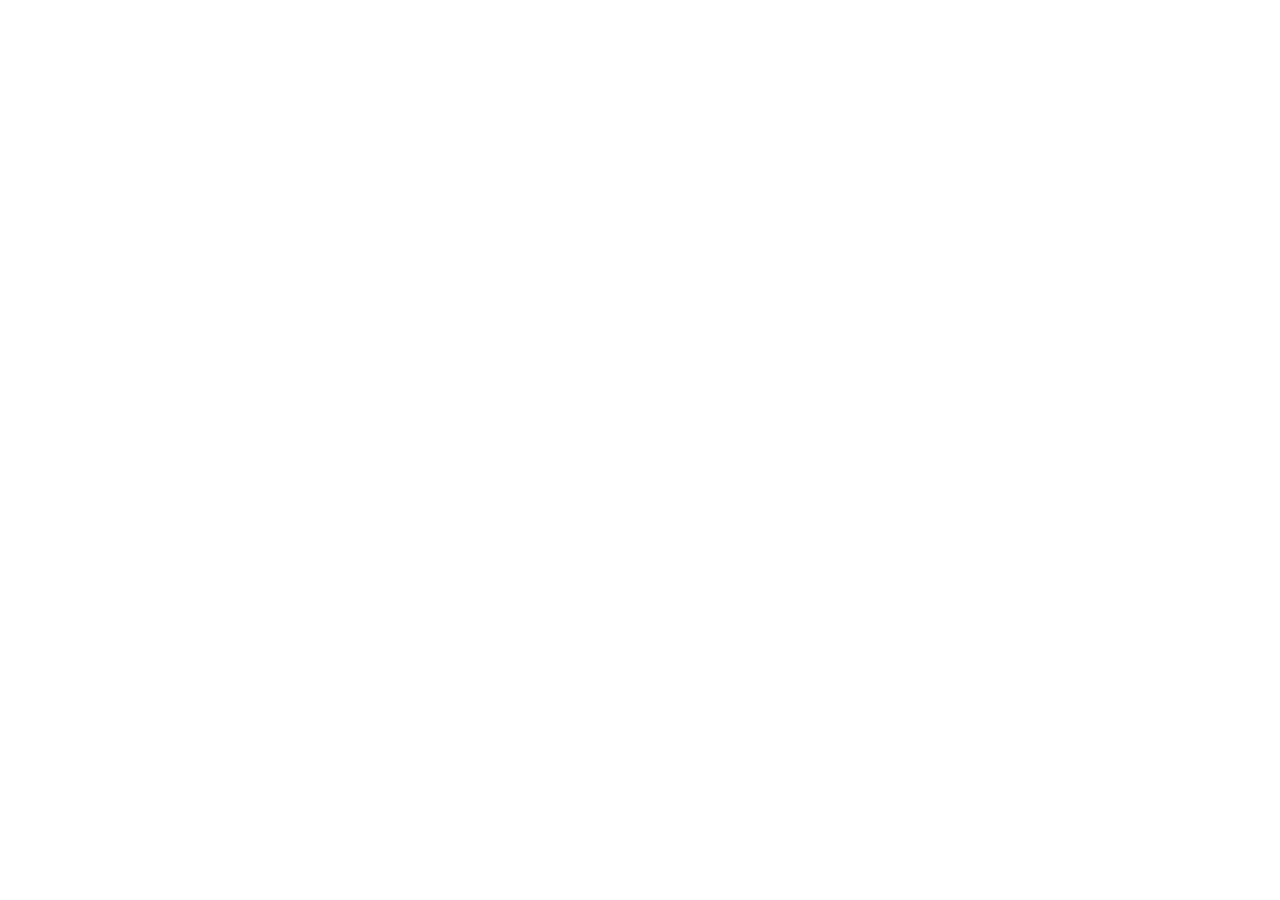
==== commit baa13c08: "Bingo Release 01" ====
--- a/index.html
+++ b/index.html
@@ -1,324 +1,59 @@
 <!DOCTYPE html>
-<html lang="pt-BR">
+<html>
 <head>
-    <meta charset="utf-8">
-    <meta name="viewport" content="width=device-width, initial-scale=1, shrink-to-fit=no">
-    
-    <!-- OG Meta Tags to improve the way the post looks when you share the page on LinkedIn, Facebook, Google+ -->
-	<meta property="og:site_name" content="" /> <!-- website name -->
-	<meta property="og:site" content="" /> <!-- website link -->
-	<meta property="og:title" content=""/> <!-- title shown in the actual shared post -->
-	<meta property="og:description" content="" /> <!-- description shown in the actual shared post -->
-	<meta property="og:image" content="" /> <!-- image link, make sure it's jpg -->
-	<meta property="og:url" content="" /> <!-- where do you want your post to link to -->
-	<meta property="og:type" content="article" />
+  <!--
+    If you are serving your web app in a path other than the root, change the
+    href value below to reflect the base path you are serving from.
 
-    <!-- Webpage Title -->
-    <title>Lemes Company Informática</title>
+    The path provided below has to start and end with a slash "/" in order for
+    it to work correctly.
 
-    <!-- Styles -->
-    <link href="https://fonts.googleapis.com/css?family=Open+Sans:400,400i,600,700&display=swap" rel="stylesheet">
-    <link href="css/bootstrap.css" rel="stylesheet">
-    <link href="css/fontawesome-all.css" rel="stylesheet">
-    <link href="css/swiper.css" rel="stylesheet">
-	<link href="css/magnific-popup.css" rel="stylesheet">
-	<link href="css/styles.css" rel="stylesheet">
-	
-	<!-- Favicon  -->
-    <link rel="icon" href="images/Logo-Lemes-Company-vetor.png">
+    For more details:
+    * https://developer.mozilla.org/en-US/docs/Web/HTML/Element/base
+
+    This is a placeholder for base href that will be replaced by the value of
+    the `--base-href` argument provided to `flutter build`.
+  -->
+  <base href="/">
+
+  <meta charset="UTF-8">
+  <meta content="IE=Edge" http-equiv="X-UA-Compatible">
+  <meta name="description" content="A new Flutter project.">
+
+  <!-- iOS meta tags & icons -->
+  <meta name="apple-mobile-web-app-capable" content="yes">
+  <meta name="apple-mobile-web-app-status-bar-style" content="black">
+  <meta name="apple-mobile-web-app-title" content="bingo">
+  <link rel="apple-touch-icon" href="icons/Icon-192.png">
+
+  <!-- Favicon -->
+  <link rel="icon" type="image/png" href="favicon.png"/>
+
+  <title>bingo</title>
+  <link rel="manifest" href="manifest.json">
+
+  <script>
+    // The value below is injected by flutter build, do not touch.
+    const serviceWorkerVersion = "385915409";
+  </script>
+  <!-- This script adds the flutter initialization JS code -->
+  <script src="flutter.js" defer></script>
 </head>
-<body data-spy="scroll" data-target=".fixed-top">   
-    
-    <!-- Navigation -->
-    <nav class="navbar navbar-expand-lg navbar-custom fixed-top">
-        <div class="container">
-            <!-- Text Logo - Use this if you don't have a graphic logo -->
-            <!-- <a class="navbar-brand logo-text page-scroll" href="index.html">VERA</a> -->
-
-            <!-- Image Logo -->
-            <a class="navbar-brand logo-image" href="index.html"><img src="images/Logo-Lemes-Company-vetor.png" alt="alternative"></a> 
-            
-            <!-- Mobile Menu Toggle Button -->
-            <button class="navbar-toggler" type="button" data-toggle="collapse" data-target="#navbarsExampleDefault" aria-controls="navbarsExampleDefault" aria-expanded="false" aria-label="Toggle navigation">
-                <span class="navbar-toggler-awesome fas fa-bars"></span>
-                <span class="navbar-toggler-awesome fas fa-times"></span>
-            </button>
-            <!-- end of mobile menu toggle button -->
-
-            <div class="collapse navbar-collapse" id="navbarsExampleDefault">
-                <ul class="navbar-nav ml-auto">
-
-                    <li class="nav-item">
-                        <a class="nav-link page-scroll" href="#inquiry">CONTATO</a>
-                    </li>
-                </ul>
-                <span class="nav-item social-icons">
-                    <span class="fa-stack">
-                        <a href="https://www.facebook.com/assistenciatecnicaparacomputadores/">
-                            <i class="fas fa-circle fa-stack-2x"></i>
-                            <i class="fab fa-facebook-f fa-stack-1x"></i>
-                        </a>
-                </span>
-            </div>
-        </div> <!-- end of container -->
-    </nav> <!-- end of navbar -->
-    <!-- end of navigation -->
-
-
-    <!-- Header -->
-    <header class="header">
-        <div class="container">
-            <div class="row">
-                <div class="col-lg-7">
-                    <div class="text-container">
-                        <h1>OFERECEMOS <span id="js-rotating">FORMATAÇÃO, MANUTENÇÃO, SUPRIMENTOS</span></h1>
-                        <p class="p-large">Fundada em 2010 a Lemes Company Informática possui serviços de Formatação, Manutenção e conta com diversos suprimentos para seu PC...</p>
-                        <a class="btn-solid-lg page-scroll" href="#inquiry">CONTATE-NOS</a>
-                    </div> <!-- end of text-container -->
-                </div> <!-- end of col -->
-            </div> <!-- end of row -->
-        </div> <!-- end of container -->
-        <img class="vertical-decoration" src="images/vertical-decoration-left.svg" alt="alternative">
-    </header> <!-- end of header -->
-    <!-- end of header -->
-
-
-    <!-- Partners -->
-    <div class="slider-1">
-        <div class="container">
-            <div class="row">
-                <div class="col-lg-12">
-
-                    <p class="p-small">ALGUNS DE NOSSOS PRODUTOS</p>
-
-                    <!-- Image Slider -->
-                    <div class="slider-container">
-                        <div class="swiper-container image-slider">
-                            <div class="swiper-wrapper">
-                                <div class="swiper-slide">
-                                    <img class="img-fluid" src="images/Office-vetor.png" alt="alternative">
-                                </div>
-                                <div class="swiper-slide">
-                                    <img class="img-fluid" src="images/multilaser-vetor.png" alt="alternative">
-                                </div>
-                                <div class="swiper-slide">
-                                    <img class="img-fluid" src="images/tp-link-logo-vetor.png" alt="alternative">
-                                </div>
-                                <div class="swiper-slide">
-                                    <img class="img-fluid" src="images/adobe-vetor.png" alt="alternative">
-                                </div>
-                                <div class="swiper-slide">
-                                    <img class="img-fluid" src="images/intel-logo-vetor.png" alt="alternative">
-                                </div>
-                                <div class="swiper-slide">
-                                    <img class="img-fluid" src="images/sandisk-logo-vetor.png" alt="alternative">
-                                </div>
-                            </div> <!-- end of swiper-wrapper -->
-                        </div> <!-- end of swiper container -->
-                    </div> <!-- end of slider-container -->
-                    <!-- end of image slider -->
-
-                </div> <!-- end of col -->
-            </div> <!-- end of row -->
-        </div> <!-- end of container -->
-    </div> <!-- end of slider-1 -->
-    <!-- end of partners -->
-
-
-    <!-- Inquiry -->
-    <div id="inquiry" class="form-1">
-        <div class="container">
-            <div class="row">
-                <div class="col-lg-6">
-                    <div class="text-container">
-                        <h2>Mande uma Mensagem e Faça seu Orçamento!    </h2>
-                        <hr class="hr-heading">
-                        <p>Diga seu nome e nos conte o que precisa, entraremos em contato o mais breve possível!</p>
-                        <ul class="list-unstyled li-space-lg">
-                            <li class="media">
-                                <i class="fas fa-square"></i>
-                                <div class="media-body"><strong>Telefone</strong> (16) 99177-8100</div>
-                            </li>
-                            <li class="media">
-                                <i class="fas fa-square"></i>
-                                <div class="media-body"><strong>Endereço</strong> Rua Major Moura Matos, 610 Vila Rezende, 14406-528 Franca, SP.</div>
-                            </li>
-                        </ul>
-                    </div> <!-- end of text-container -->
-                </div> <!-- end of col -->
-                <div class="col-lg-6">
-
-                    <!-- Inquiry Form -->
-                    <div class="form-container">
-                        <form id="inquiryForm" data-toggle="validator" data-focus="false">
-                            <div class="form-group">
-                                <input type="text" class="form-control-input" id="iname" name="iname" required>
-                                <label class="label-control" for="iname">Nome Completo</label>
-                                <div class="help-block with-errors"></div>
-                            </div>
-                            
-                            <div class="form-group">
-                                <input type="text" class="form-control-input" id="imessage" name="imessage" required>
-                                <label class="label-control" for="imessage">Mensagem</label>
-                                <div class="help-block with-errors"></div>
-                            </div>
-                            <div class="form-group">
-                                
-                                <div class="help-block with-errors"></div>
-                            </div>
-                            <div class="form-group">
-                                <button type="submit" class="form-control-submit-button">Enviar no WhatsApp</button>
-                            </div>
-                            <div class="form-message">
-                                <div id="imsgSubmit" class="h3 text-center hidden"></div>
-                            </div>
-                        </form>
-                    </div> <!-- end of form-container -->
-                    <!-- end of inquiry form -->
-
-                </div> <!-- end of col -->
-            </div> <!-- end of row -->
-        </div> <!-- end of container -->
-    </div> <!-- end of form-1 -->
-    <!-- end of inquiry -->
-
-
-    <!-- Solutions -->
-    <div class="cards-1">
-        <div class="container">
-            <div class="row">
-                <div class="col-lg-12">
-                    <div class="box-heading-wrapper">
-                        <div class="box-heading">SOLUÇÕES</div>
-                    </div> <!-- end of box-heading-wrapper -->
-                    <h2 class="h2-heading">Alguns dos serviços que prestamos:</h2>
-                </div> <!-- end of col -->
-            </div> <!-- end of row -->
-            <div class="row">
-                <div class="col-lg-12">
-                    
-                    <!-- Card -->
-                    <div class="card">
-                        <div class="card-image">
-                            <img class="img-fluid" src="images/format.jpg" alt="alternative">
-                        </div>
-                        <div class="card-body">
-                            <h3 class="card-title">FORMATAÇÃO</h3>
-                            <p>Se seu PC esta lento ou com vírus, nós formatamos e deixamos ele utilizável novamente.</p>
-                            <div class="tag"></div>
-                        </div>
-                    </div>
-                    <!-- end of card -->
-
-                    <!-- Card -->
-                    <div class="card">
-                        <div class="card-image">
-                            <img class="img-fluid" src="images/manutencao.jpg" alt="alternative">
-                        </div>
-                        <div class="card-body">
-                            <h3 class="card-title">MANUTENÇÃO EM HARDWARE</h3>
-                            <p>Para você que deseja turbinar seu PC ou instalar uma peça nova, nós também damos manutenção em hardware.</p>
-                            <div class="tag"></div>
-                        </div>
-                    </div>
-                    <!-- end of card -->
-
-                    <!-- Card -->
-                    <div class="card">
-                        <div class="card-image">
-                            <img class="img-fluid" src="images/folhas.jpg" alt="alternative">
-                        </div>
-                        <div class="card-body">
-                            <h3 class="card-title">IMPRESSÕES E XEROX</h3>
-                            <p>Precisa de Impressão? Xerox? Mande em nosso WhatsApp ou traga até nossa loja em um pendrive.</p>
-                            <div class="tag"></div>
-                        </div>
-                    </div>
-                    <!-- end of card -->
-
-                    <!-- Card -->
-                    <div class="card">
-                        <div class="card-image">
-                            <img class="img-fluid" src="images/programas.jpg" alt="alternative">
-                        </div>
-                        <div class="card-body">
-                            <h3 class="card-title">INSTALAÇÃO DE PROGRAMAS</h3>
-                            <p>Não sabe como instalar aquele programa da Faculdade? do Trabalho? nos procure!</p>
-                            <div class="tag"></div>
-                        </div>
-                    </div>
-                    <!-- end of card -->
-
-                </div> <!-- end of col -->
-            </div> <!-- end of row -->
-        </div> <!-- end of container -->
-    </div> <!-- end of cards-1 -->
-    <!-- end of solutions -->
-
-
-
-    <!-- Footer -->
-    <div class="footer">
-        <div class="container">
-            <div class="row">
-                <div class="col-lg-12">
-                    <hr class="section-divider">
-                    <div class="footer-col first">
-                        <h6>Lemes Company</h6>
-                        <p class="p-small">Esta é nossa página institucional, para conhece-nos melhor contate-nos (16) 99177-8100 ou visite-nos em Rua Major Moura Matos, 610 Vila Rezende, 14406-528 Franca, SP.</p>
-                    </div> <!-- end of footer-col -->
-                    <div class="footer-col second">
-                    </div> <!-- end of footer-col -->
-                    <div class="footer-col third">
-                        
-                    </div> <!-- end of footer-col -->
-                    <div class="footer-col fourth">
-                        <span class="fa-stack">
-                            <a href="https://www.facebook.com/assistenciatecnicaparacomputadores/">
-                                <i class="fas fa-circle fa-stack-2x"></i>
-                                <i class="fab fa-facebook-f fa-stack-1x"></i>
-                            </a>
-                        </span>
-                        
-                        </span>
-                        <span class="fa-stack">
-                            <a href="https://www.instagram.com/lemes.company.informatica/?hl=pt-br">
-                                <i class="fas fa-circle fa-stack-2x"></i>
-                                <i class="fab fa-instagram fa-stack-1x"></i>
-                            </a>
-                        </span>
-                        <p class="p-small">Você pode me enviar um e-mail se preferir <a href="mailto:lemes.comp.net@hotmail.com"><strong>lemes.comp.net@hotmail.com</strong></a></p>
-                    </div> <!-- end of footer-col -->
-                </div> <!-- end of col -->
-            </div> <!-- end of row -->
-        </div> <!-- end of container -->
-    </div> <!-- end of footer -->  
-    <!-- end of footer -->
-
-
-    <!-- Copyright -->
-    <div class="copyright">
-        <div class="container">
-            <div class="row">
-                <div class="col-lg-12">
-                    <p class="p-small">Copyright © Página criada por Lais Riquieri.</a></p>
-                </div> <!-- end of col -->
-            </div> <!-- enf of row -->
-        </div> <!-- end of container -->
-    </div> <!-- end of copyright --> 
-    <!-- end of copyright -->
-    
-    	
-    <!-- Scripts -->
-    <script src="js/jquery.min.js"></script> <!-- jQuery for Bootstrap's JavaScript plugins -->
-    <script src="js/popper.min.js"></script> <!-- Popper tooltip library for Bootstrap -->
-    <script src="js/bootstrap.min.js"></script> <!-- Bootstrap framework -->
-    <script src="js/jquery.easing.min.js"></script> <!-- jQuery Easing for smooth scrolling between anchors -->
-    <script src="js/swiper.min.js"></script> <!-- Swiper for image and text sliders -->
-    <script src="js/jquery.magnific-popup.js"></script> <!-- Magnific Popup for lightboxes -->
-    <script src="js/morphext.min.js"></script> <!-- Morphtext rotating text in the header -->
-    <script src="js/isotope.pkgd.min.js"></script> <!-- Isotope for filter -->
-    <script src="js/validator.min.js"></script> <!-- Validator.js - Bootstrap plugin that validates forms -->
-    <script src="js/scripts.js"></script> <!-- Custom scripts -->
+<body>
+  <script>
+    window.addEventListener('load', function(ev) {
+      // Download main.dart.js
+      _flutter.loader.loadEntrypoint({
+        serviceWorker: {
+          serviceWorkerVersion: serviceWorkerVersion,
+        },
+        onEntrypointLoaded: function(engineInitializer) {
+          engineInitializer.initializeEngine().then(function(appRunner) {
+            appRunner.runApp();
+          });
+        }
+      });
+    });
+  </script>
 </body>
-</html>+</html>
